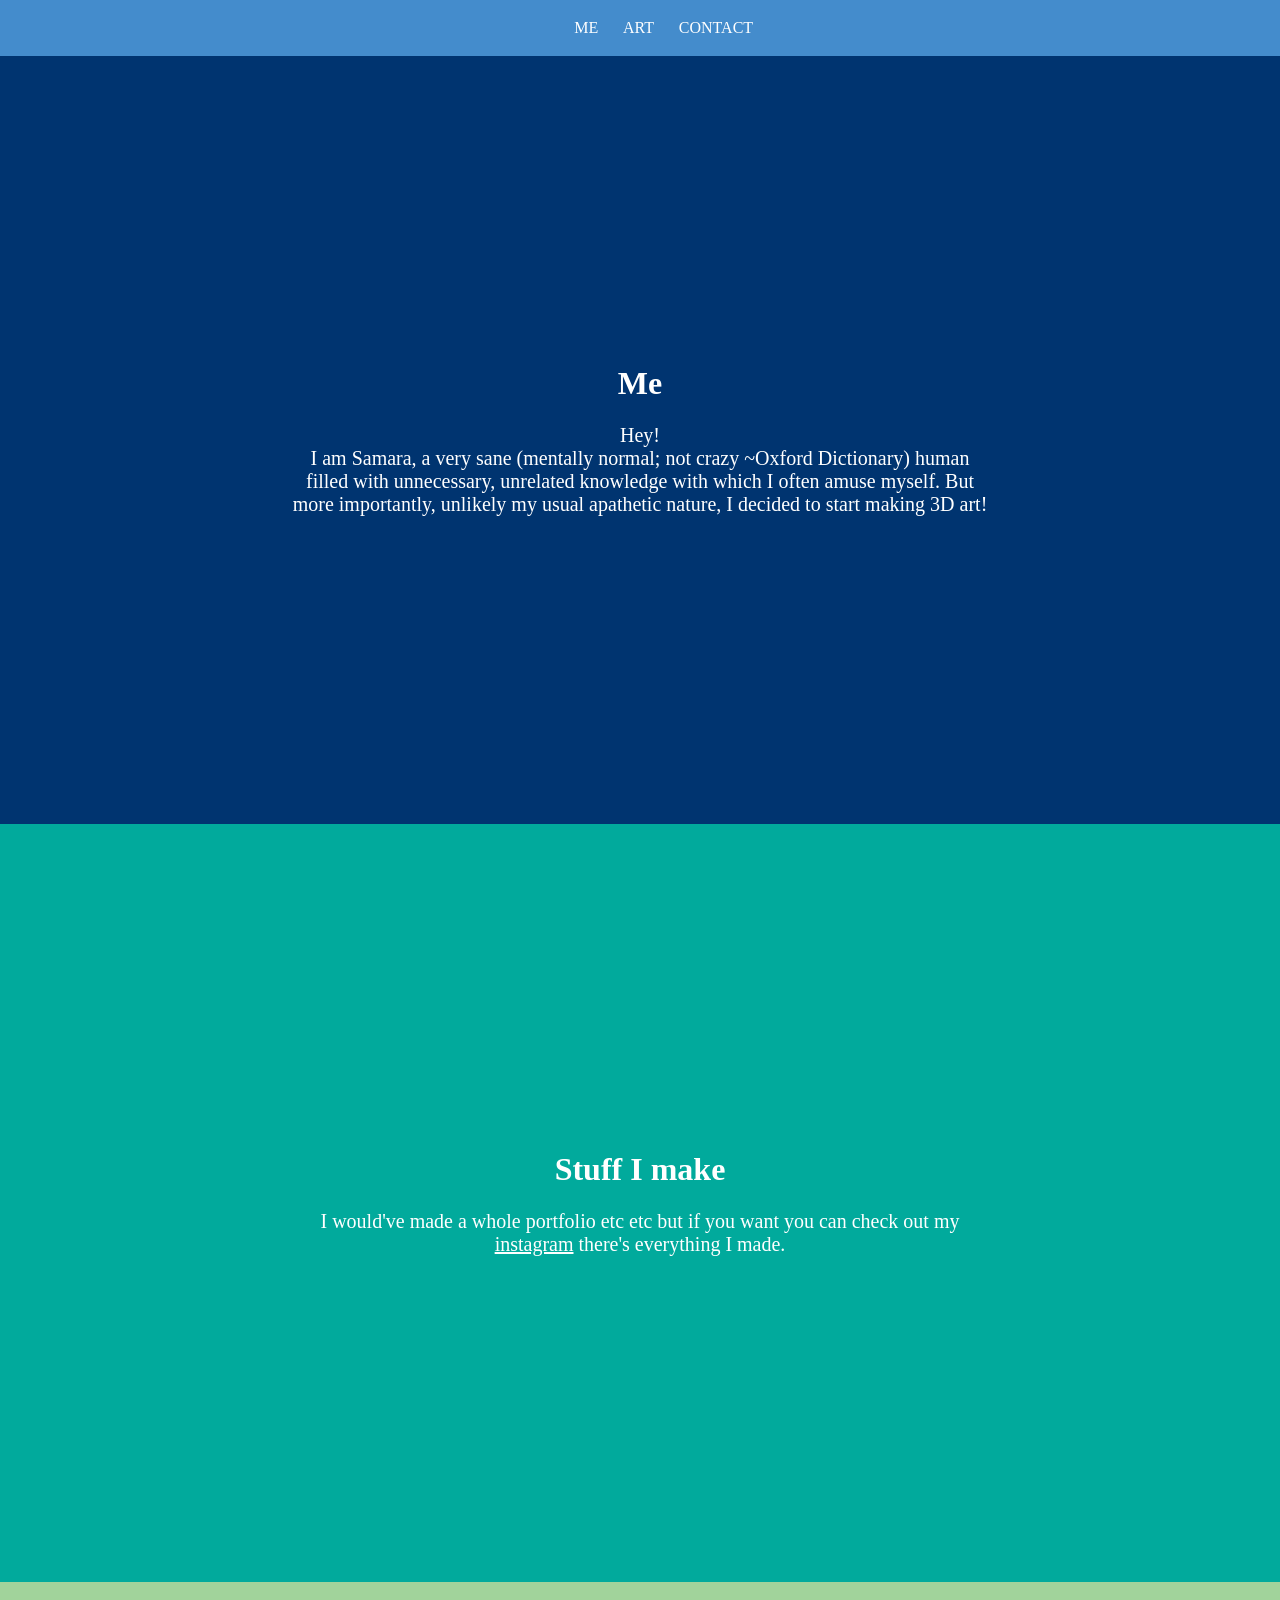
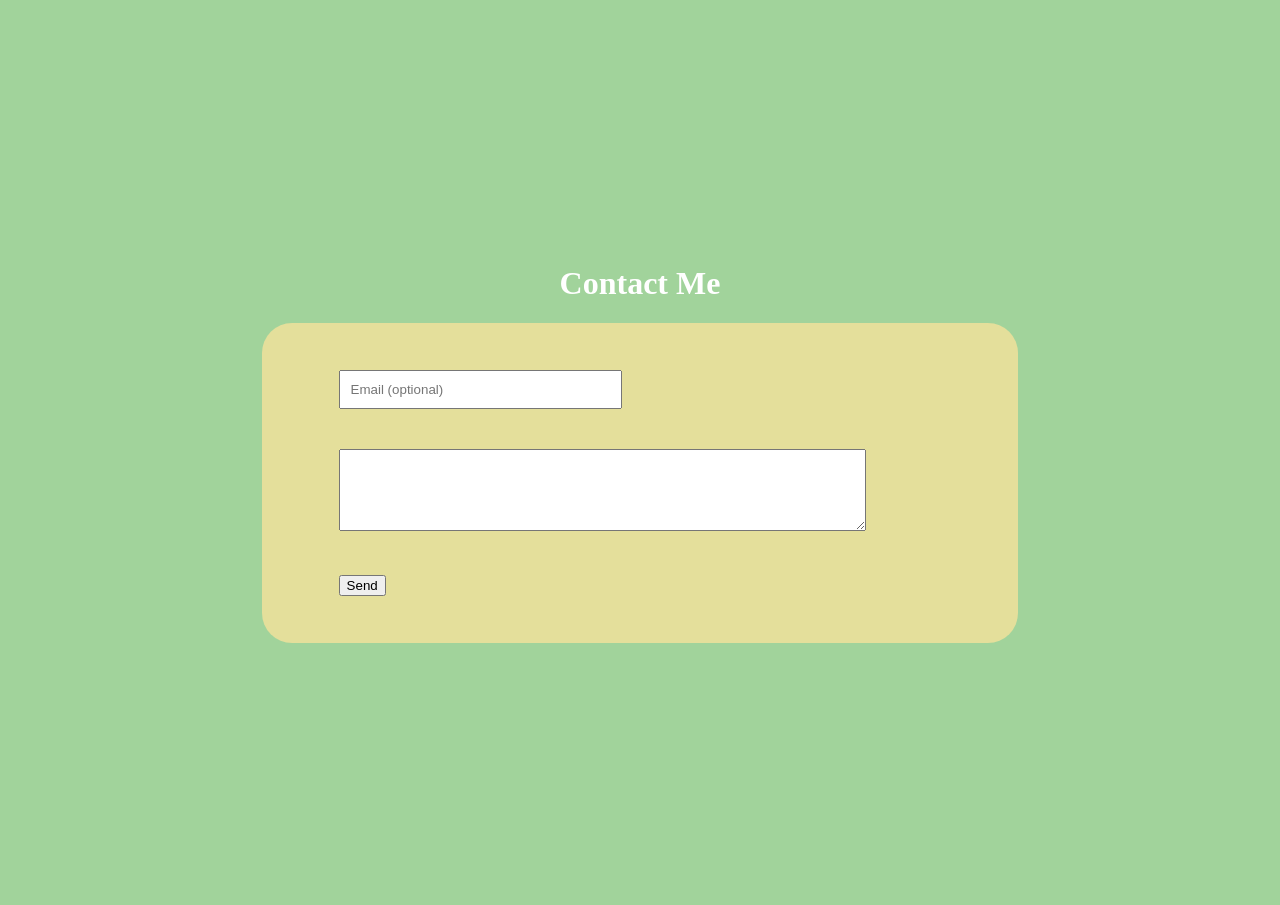
==== index.html @ bbf27b22 "initial commit" ====
<!DOCTYPE html>
<html>
<head>
	<title>samsumsimsem</title>
	<link rel="stylesheet" type="text/css" href="cssfiles/port.css">
	<link rel="icon" type="image/png" href="media/logo.png">
	<link rel="preconnect" href="https://fonts.googleapis.com">
<link rel="preconnect" href="https://fonts.gstatic.com" crossorigin>
</head>
<body>

<nav>
	<table>
		<tr>
			<td><a href="#me" class="link">ME</a></td>
			<td><a href="#artworks" class="link">ART</a></td>
			<td><a href="#contact" class="link">CONTACT</a></td>
		</tr>
	</table>
</nav>

<div id="me">

	<h1>Me</h1>
		<p>Hey! <br>
		I am Samara, a very sane (mentally normal; not crazy ~Oxford Dictionary) human filled with unnecessary, unrelated knowledge with which I often amuse myself. But more importantly, unlikely my usual apathetic nature, I decided to start making 3D art!</p>


</div>

<div id="artworks">
<h1>Stuff I make</h1>
		<p>I would've made a whole portfolio etc etc but if you want you can check out my <a href="http://instagram.com/samsumsimsem">instagram</a> there's everything I made.</p>


</div>


<div id="contact">

<h1>Contact Me</h1>
	<form action="https://formspree.io/f/mayveany" method="POST">
	
 		<input type="email" name="forreply" class="formthings" placeholder="Email (optional)">	<br>
	
		<textarea class="formthings" name="reason" rows="4" cols="50"> </textarea> <br>

 		<button type="submit" >Send</button>
 	  
	</form>
</div>



</body>
</html>
---- cssfiles/port.css ----
body {
	margin: 0px;
}

h1 {
	text-align: center;
}

p {
	text-align: center;
	font-family: 'IBM Plex Serif', serif;
	font-size: 20px;
}

#me {
	padding: 18em;
	background-color: #003470;
	color: #ffffff;
	}

#contact {
	padding: 16.35em;
	background-color: #a1d39b;
	color: #ffffff; 

}

#artworks {
	padding: 19.12em;
	background-color: #01aa9c;
	color: #ffffff; 

}


form {
	background-color: #e4df9b;
	padding: 27px;
	padding-right: 0px;
	border-radius: 30px;
}

.formthings {
	padding: 10px;
	padding-right: 100px;
	margin: 20px;
	margin-left: 50px;
}

button {
	margin: 20px;
	margin-left: 50px;
}

.artwork {
  width: 30%;
  height: 300px;
  float: left;
  margin: 1.11%; 
}

a {
	color: #ffffff;
}

table {
	background-color: #448ccc;
	margin: 0px;
	padding: 1rem;
	padding-left: 43%;
	padding-right: 43.55%;
}

.link {
	text-decoration: none;
	margin-left: 1.3rem;
}

a:hover {
	color: #fff79a;
}
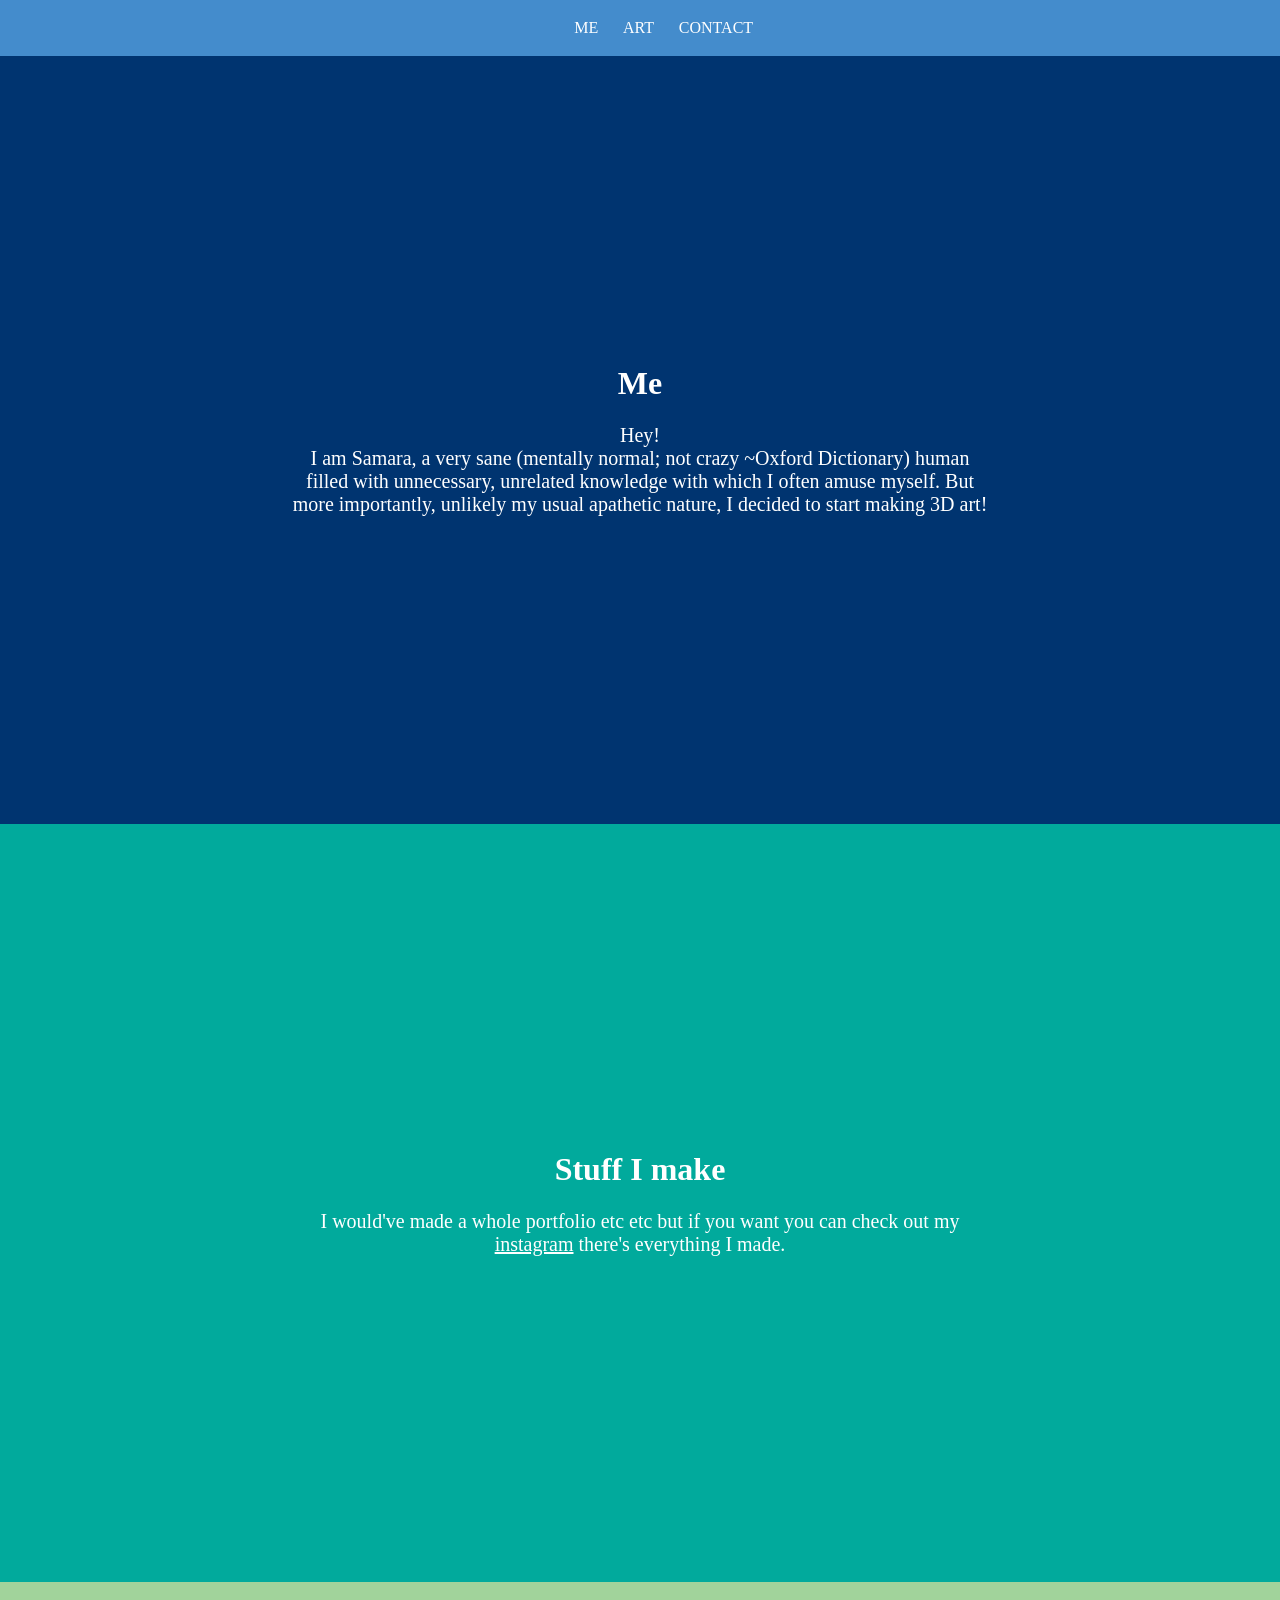
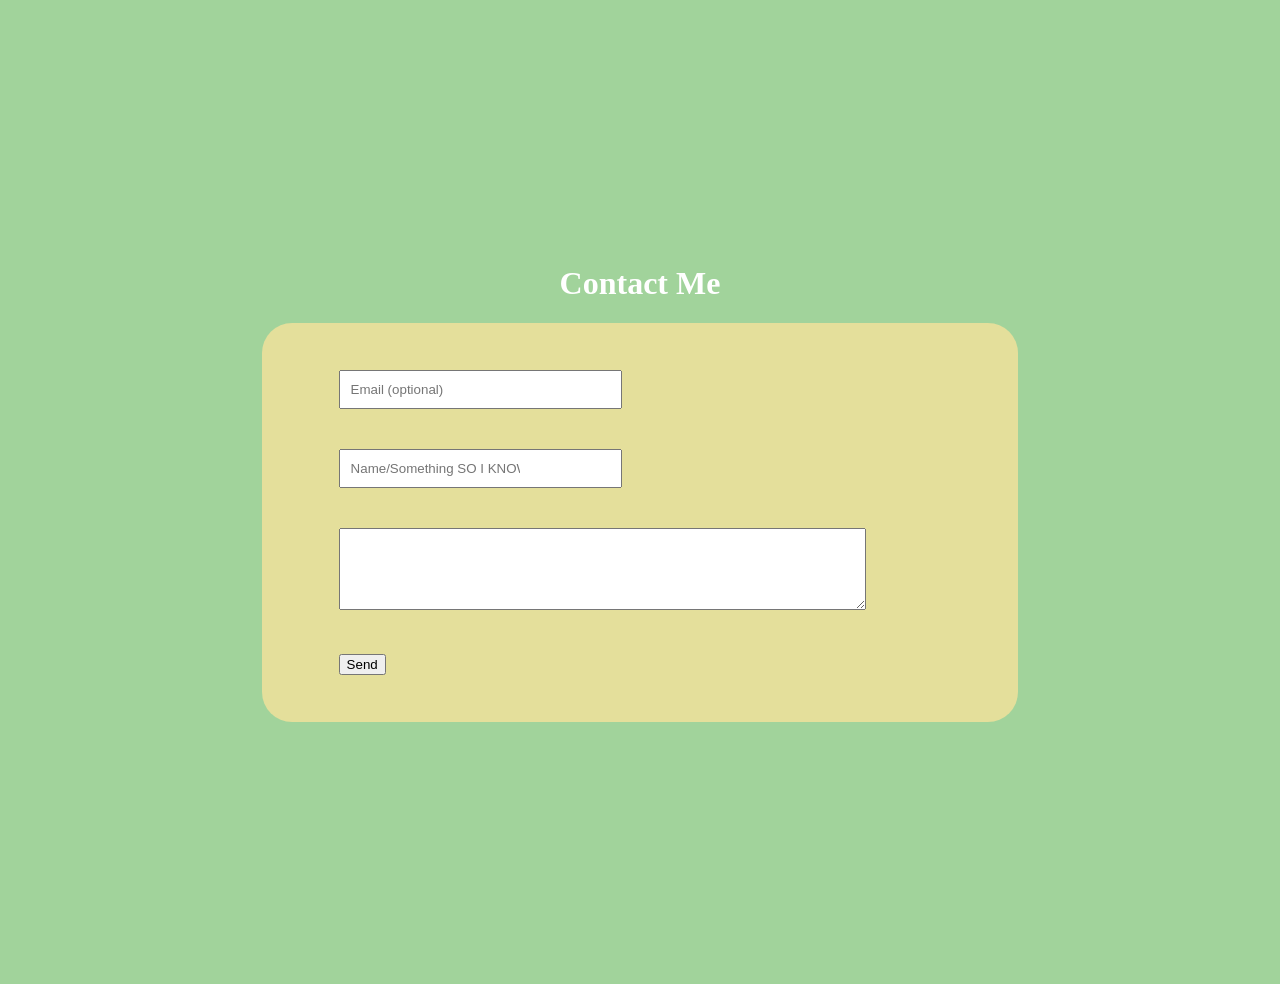
==== commit 41a7de29: "initial commit" ====
--- a/index.html
+++ b/index.html
@@ -42,6 +42,8 @@
 	<form action="https://formspree.io/f/mayveany" method="POST">
 	
  		<input type="email" name="forreply" class="formthings" placeholder="Email (optional)">	<br>
+
+ 		<input type="text" name="name" class="formthings" placeholder="Name/Something SO I KNOW WHO YOU ARE" required>	<br>
 	
 		<textarea class="formthings" name="reason" rows="4" cols="50"> </textarea> <br>
 
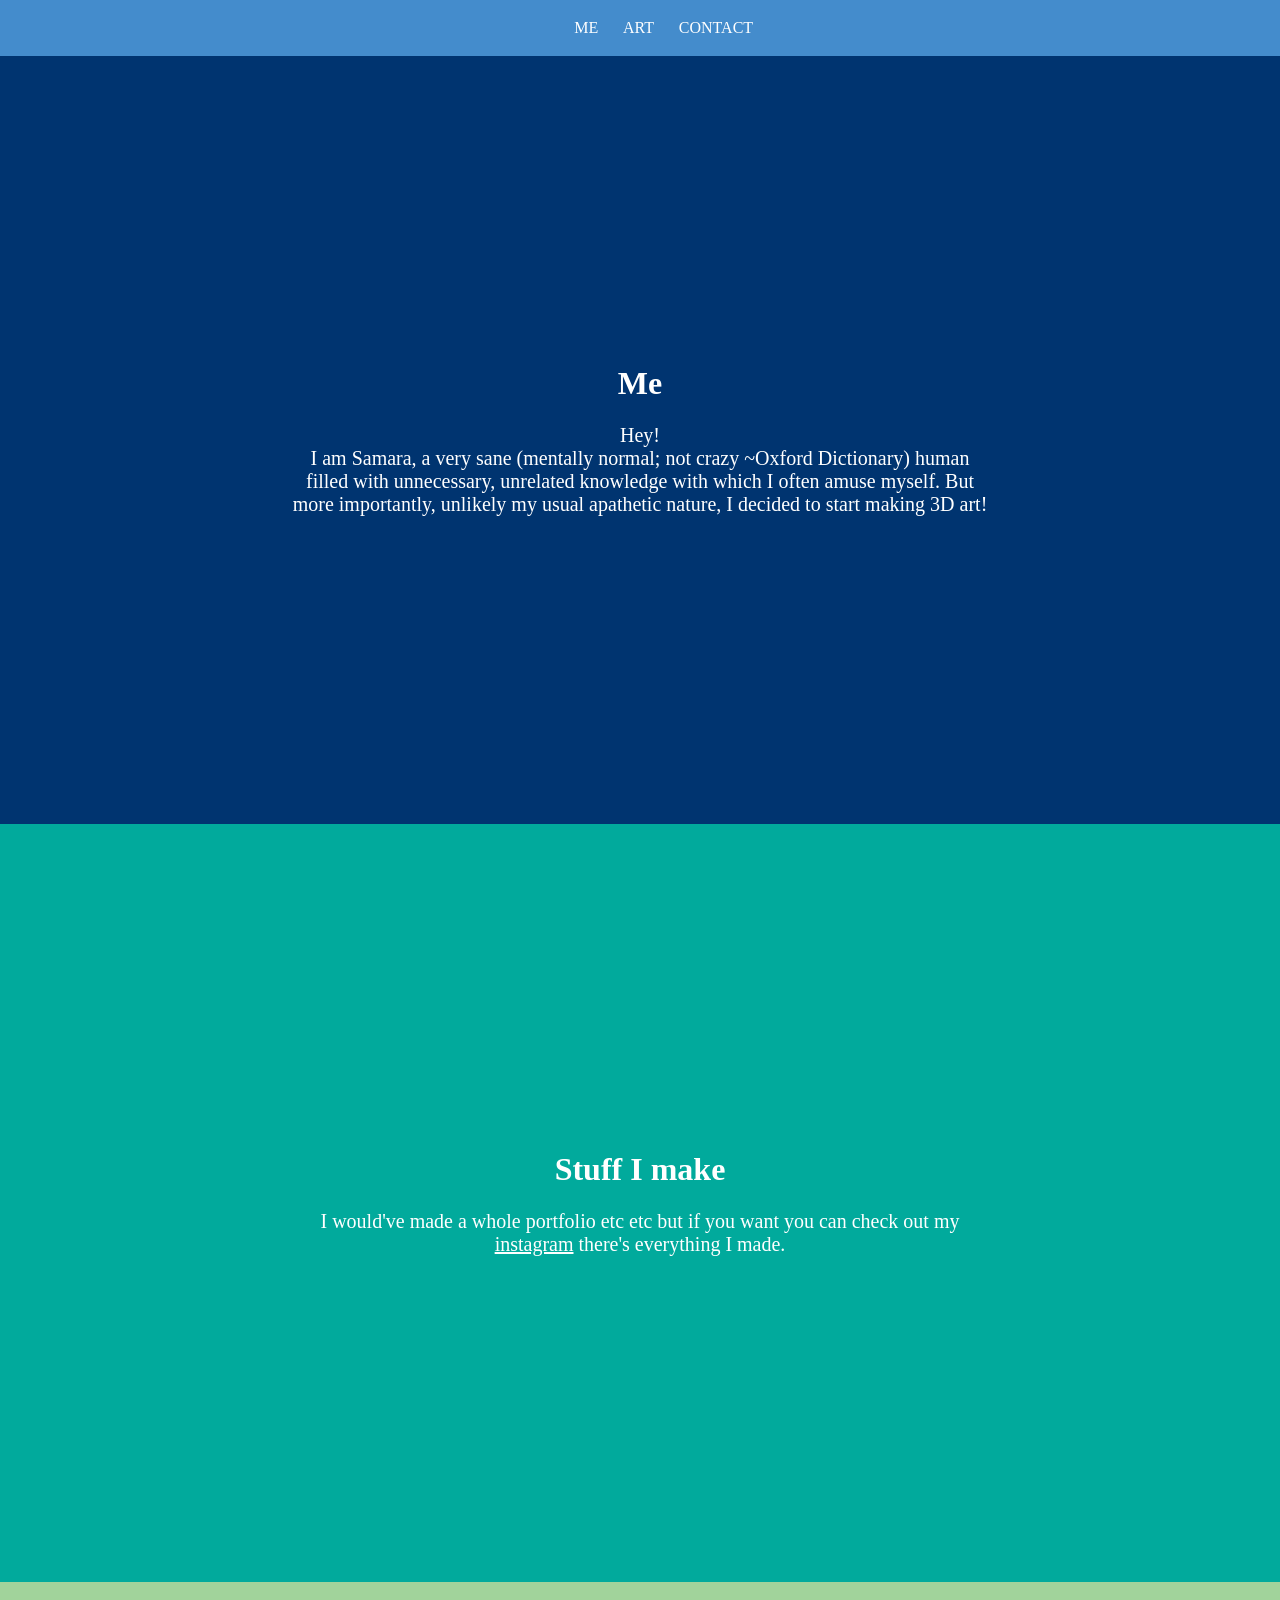
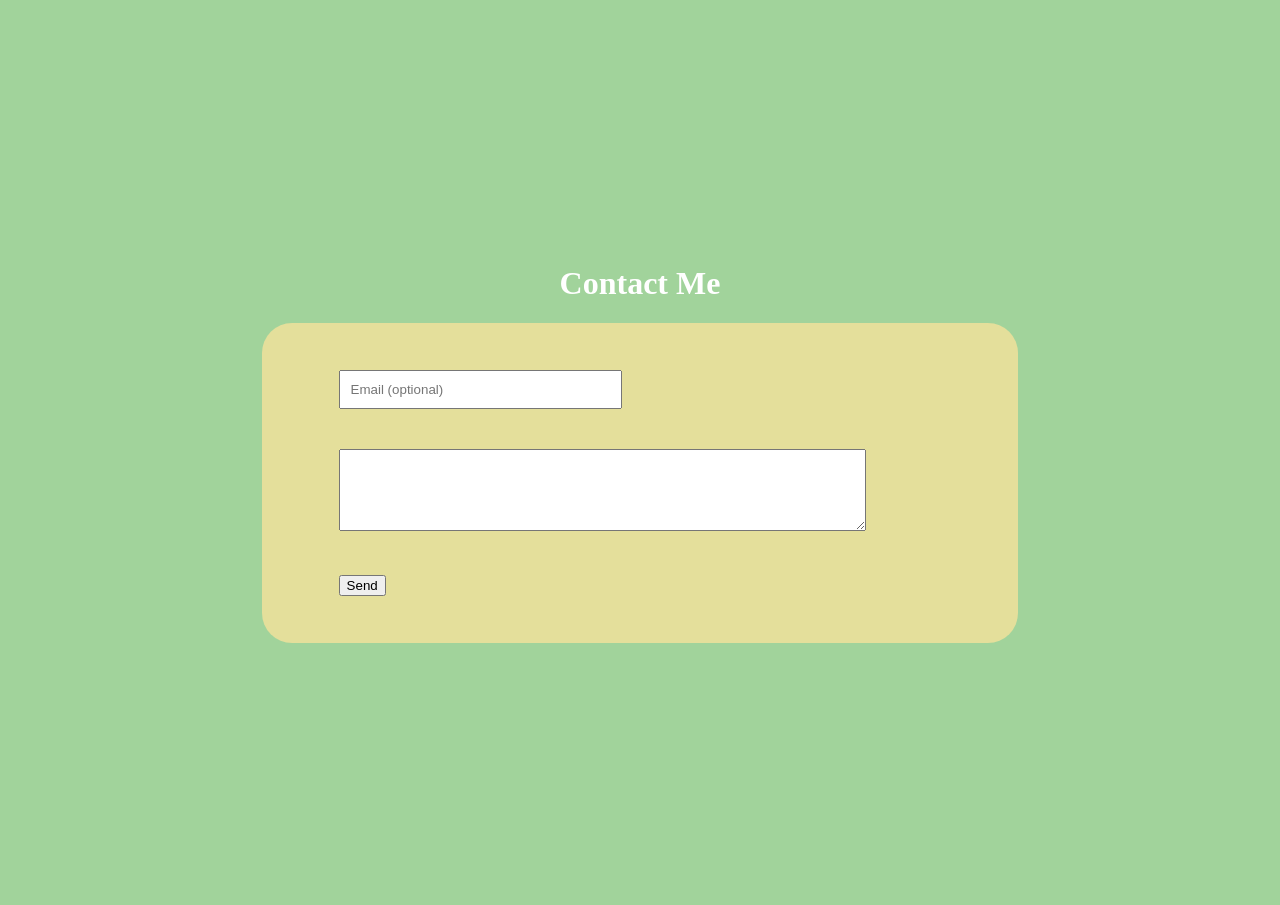
==== commit 37db2c08: "initial commit" ====
--- a/index.html
+++ b/index.html
@@ -42,8 +42,6 @@
 	<form action="https://formspree.io/f/mayveany" method="POST">
 	
  		<input type="email" name="forreply" class="formthings" placeholder="Email (optional)">	<br>
-
- 		<input type="text" name="name" class="formthings" placeholder="Name/Something SO I KNOW WHO YOU ARE" required>	<br>
 	
 		<textarea class="formthings" name="reason" rows="4" cols="50"> </textarea> <br>
 
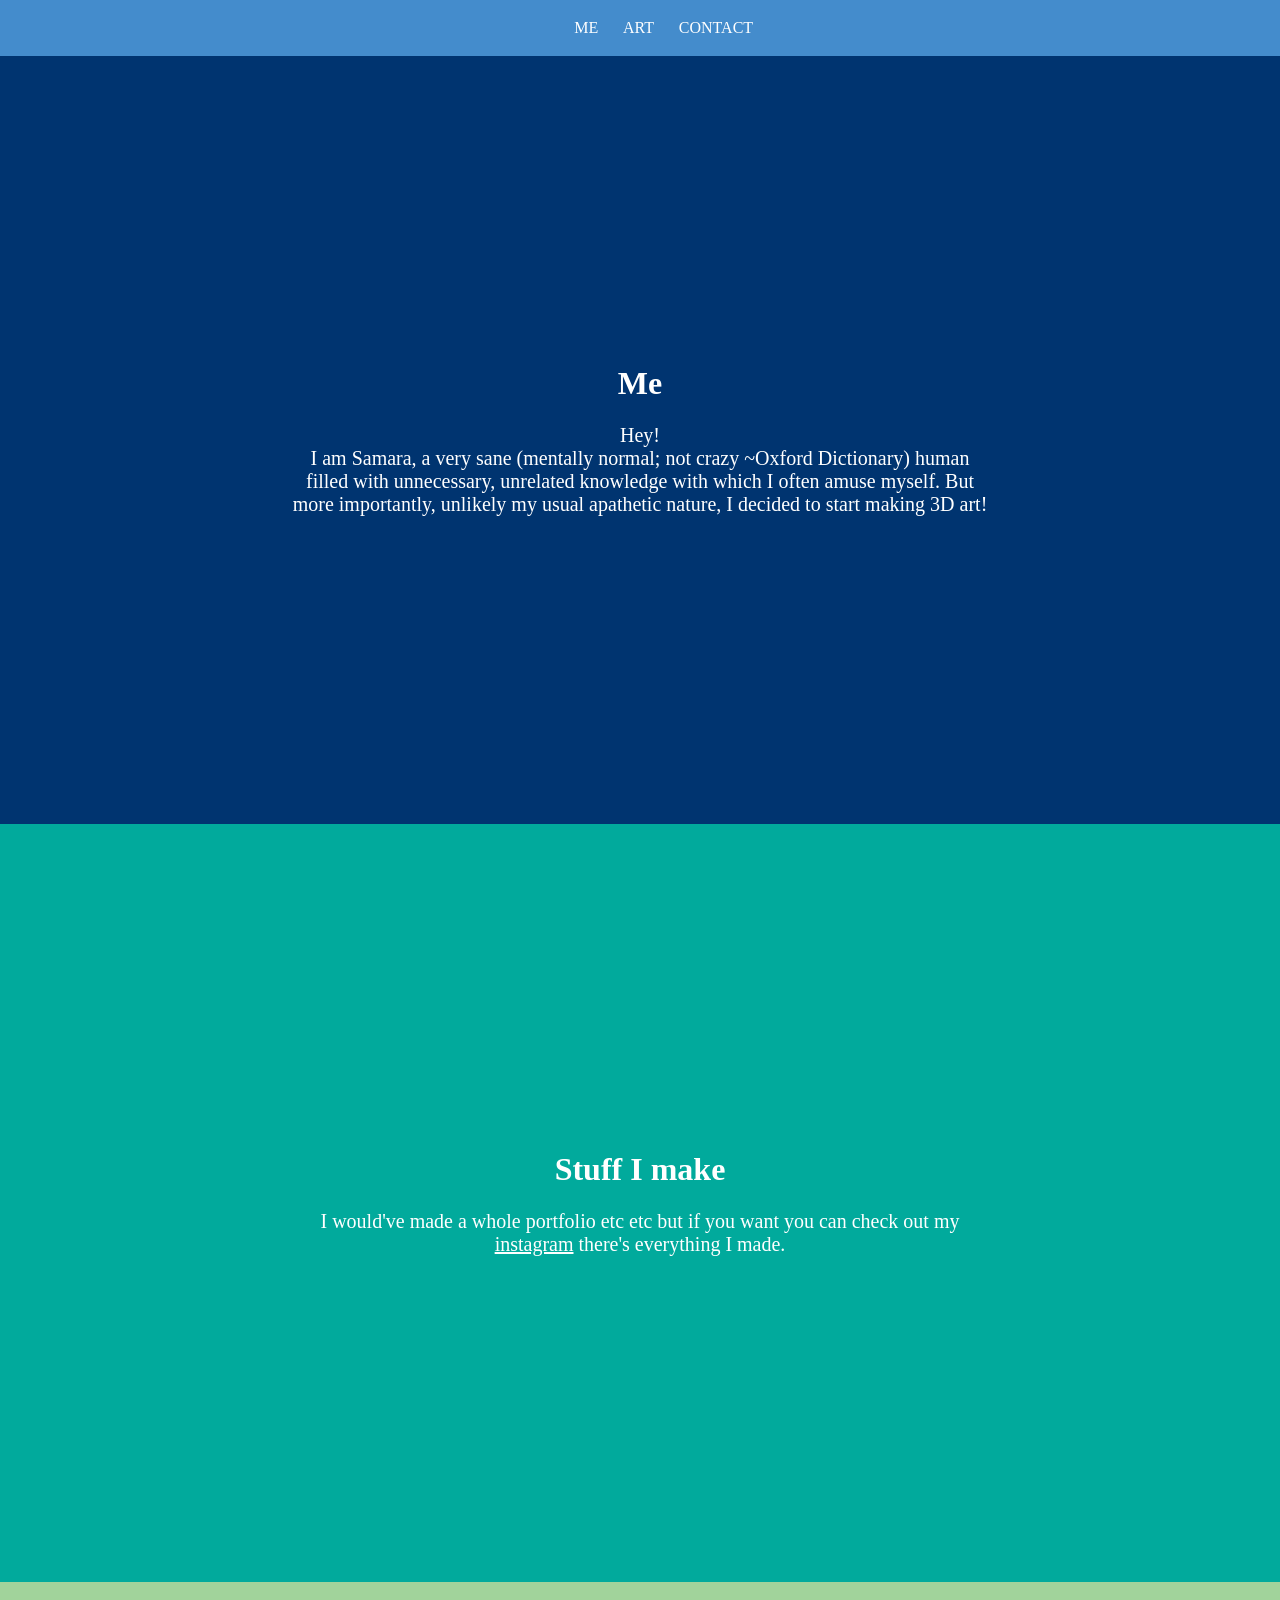
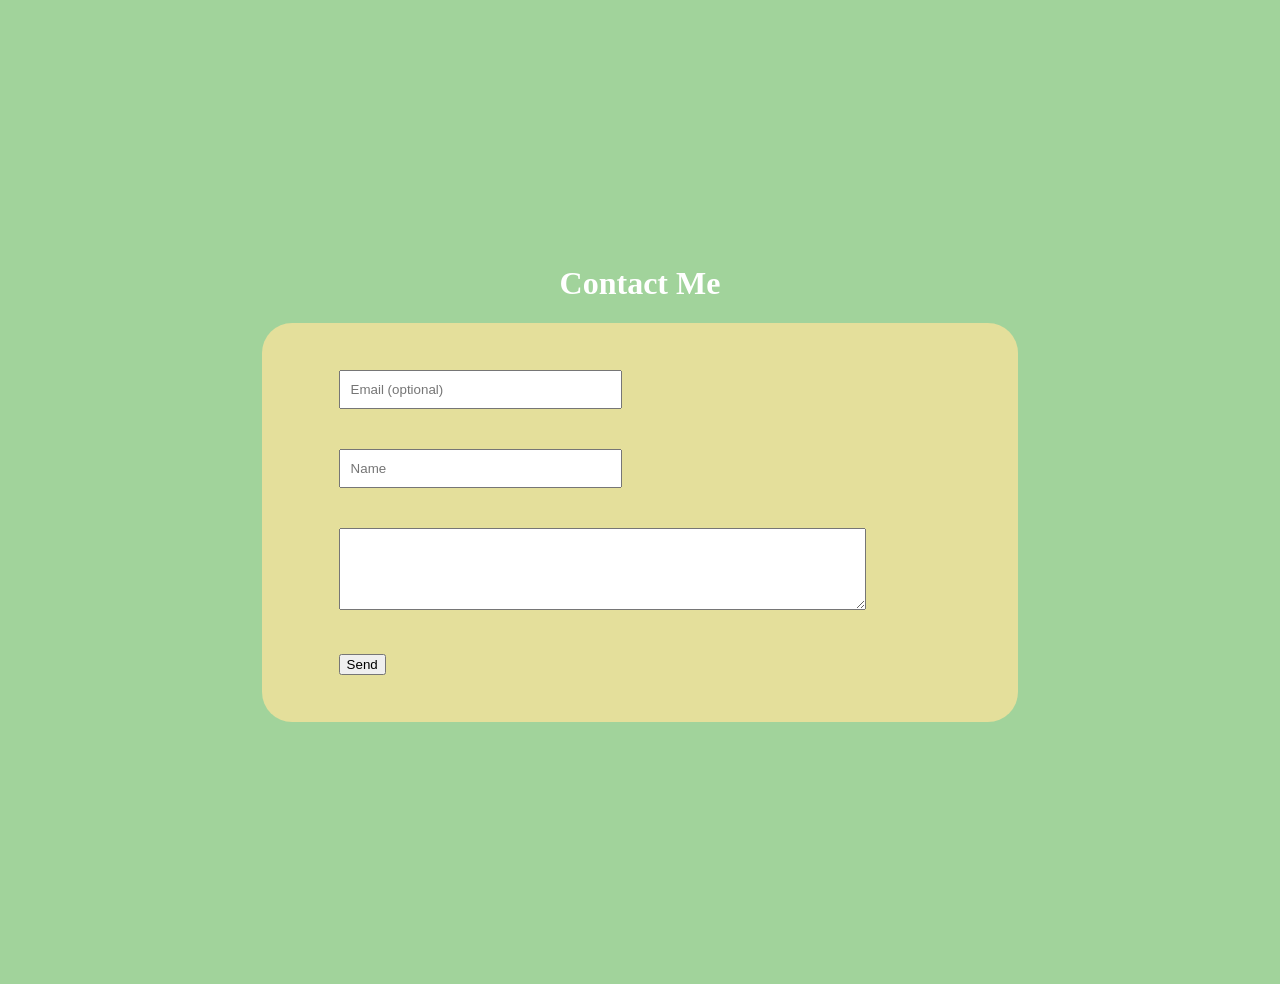
==== commit 926d2ff0: "initial commit" ====
--- a/index.html
+++ b/index.html
@@ -41,7 +41,9 @@
 <h1>Contact Me</h1>
 	<form action="https://formspree.io/f/mayveany" method="POST">
 	
- 		<input type="email" name="forreply" class="formthings" placeholder="Email (optional)">	<br>
+ 		<input type="email" name="email" class="formthings" placeholder="Email (optional)">	<br>
+
+ 		<input type="text" name="name" class="formthings" placeholder="Name">	<br>
 	
 		<textarea class="formthings" name="reason" rows="4" cols="50"> </textarea> <br>
 
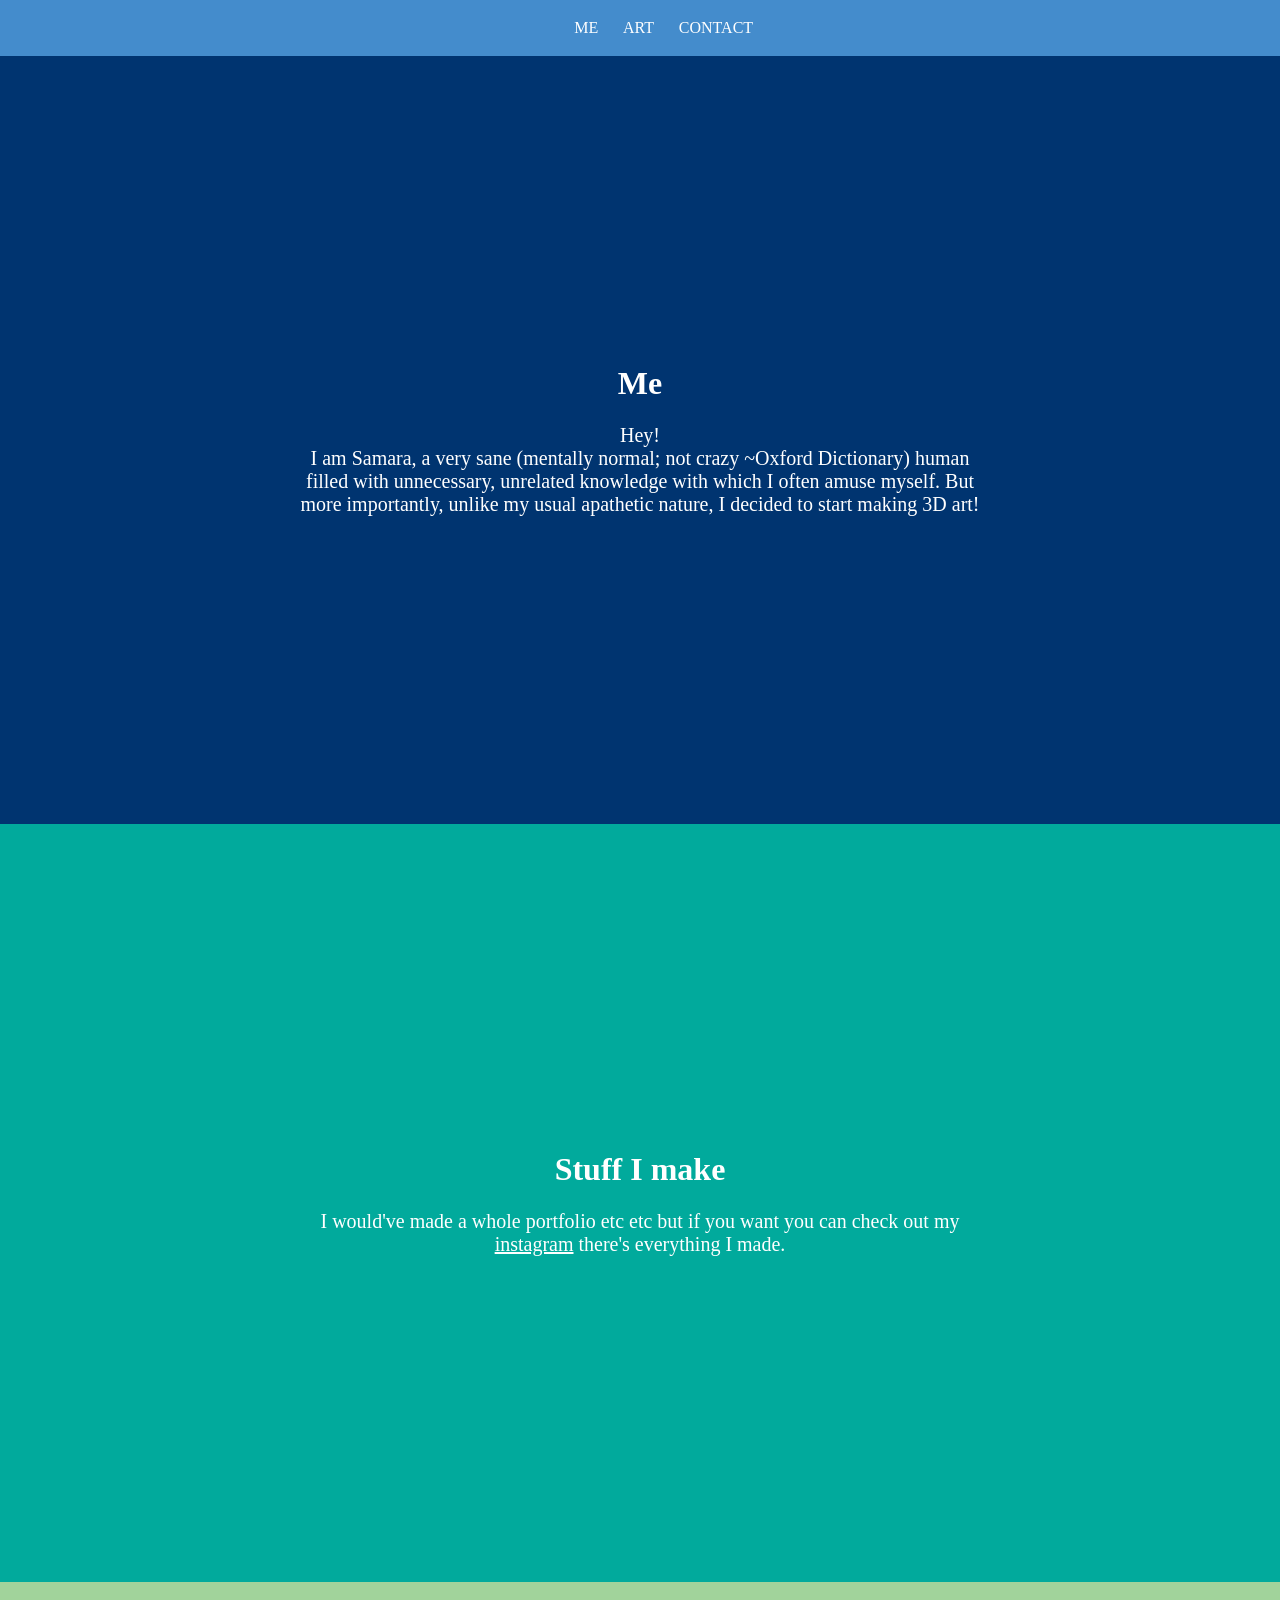
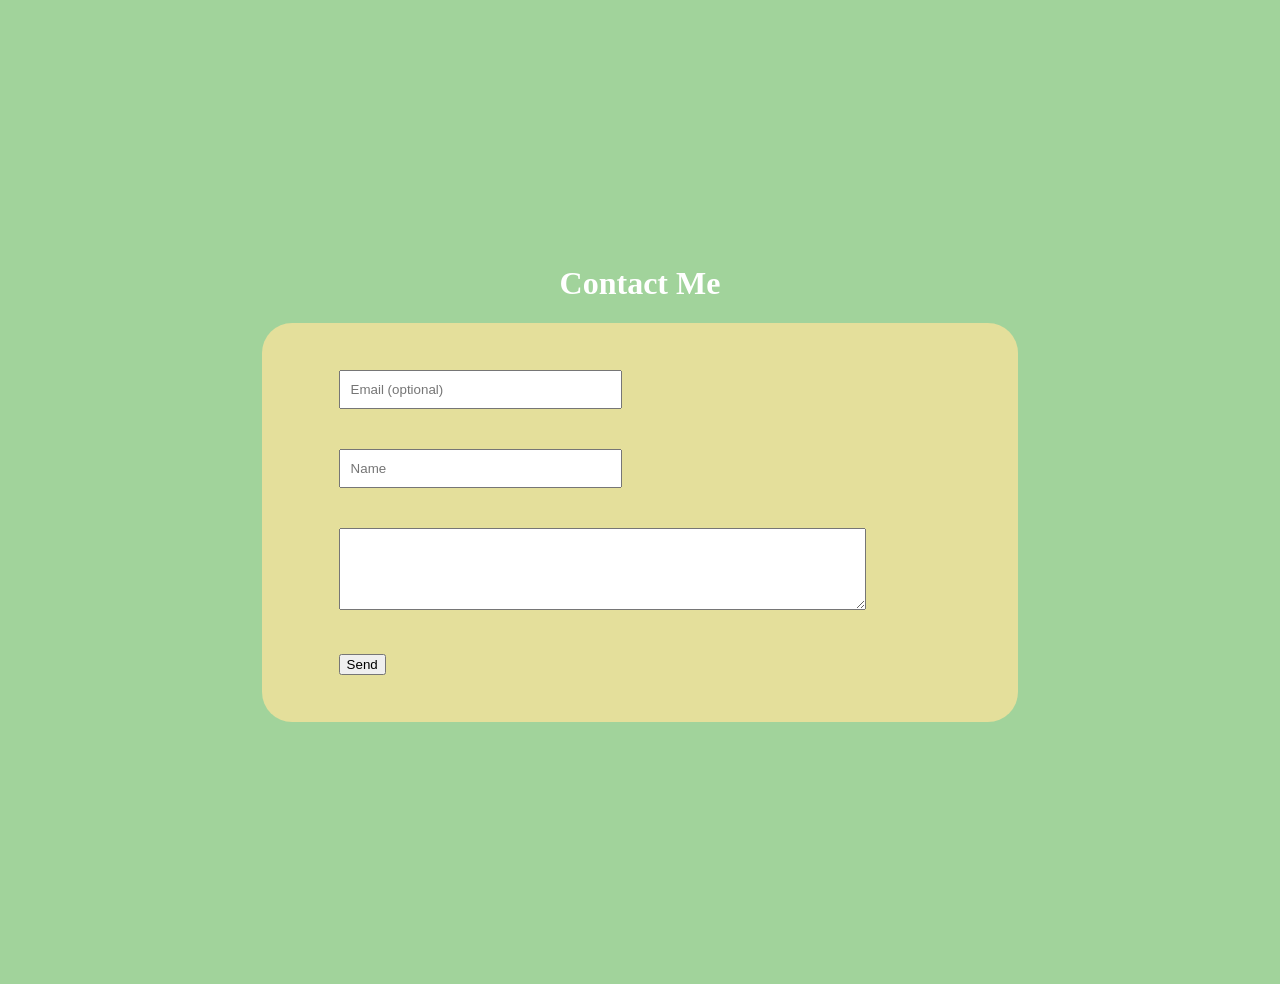
==== commit e7f8affc: "initial commit" ====
--- a/index.html
+++ b/index.html
@@ -23,7 +23,7 @@
 
 	<h1>Me</h1>
 		<p>Hey! <br>
-		I am Samara, a very sane (mentally normal; not crazy ~Oxford Dictionary) human filled with unnecessary, unrelated knowledge with which I often amuse myself. But more importantly, unlikely my usual apathetic nature, I decided to start making 3D art!</p>
+		I am Samara, a very sane (mentally normal; not crazy ~Oxford Dictionary) human filled with unnecessary, unrelated knowledge with which I often amuse myself. But more importantly, unlike my usual apathetic nature, I decided to start making 3D art!</p>
 
 
 </div>
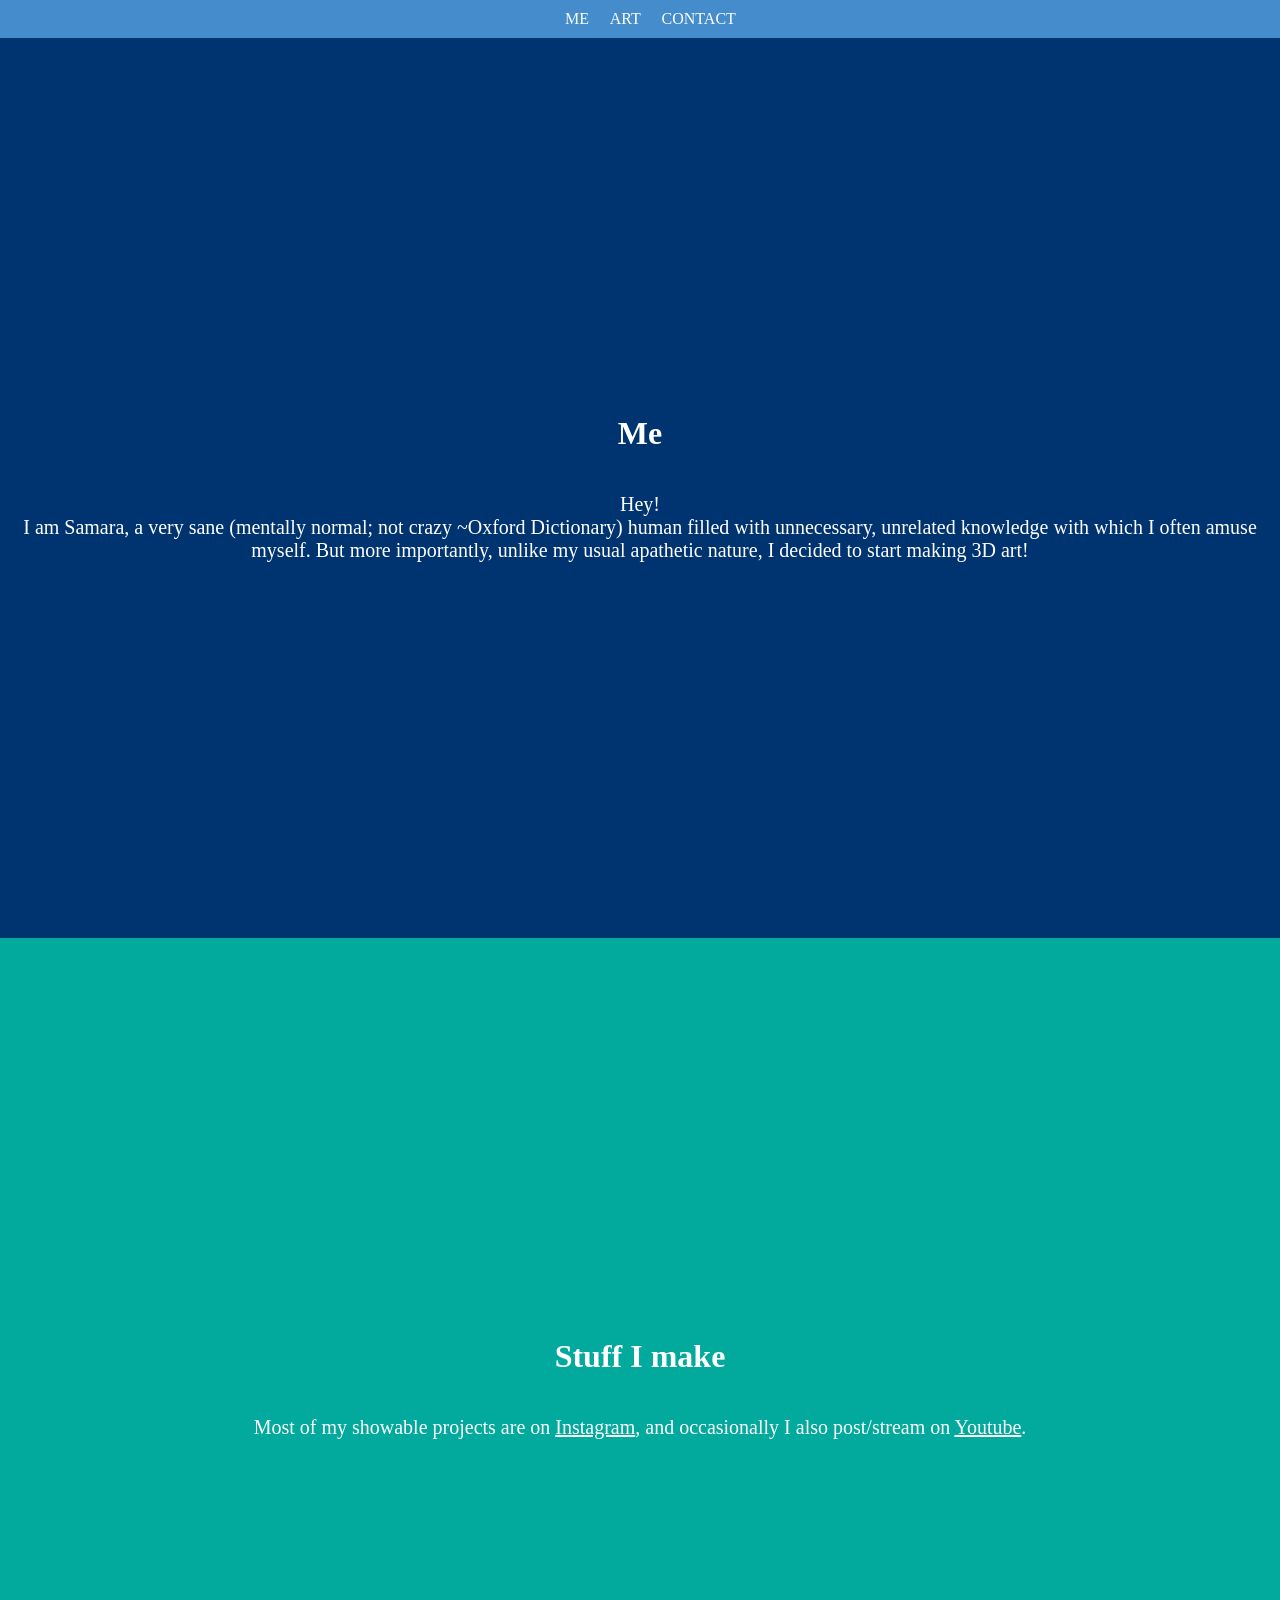
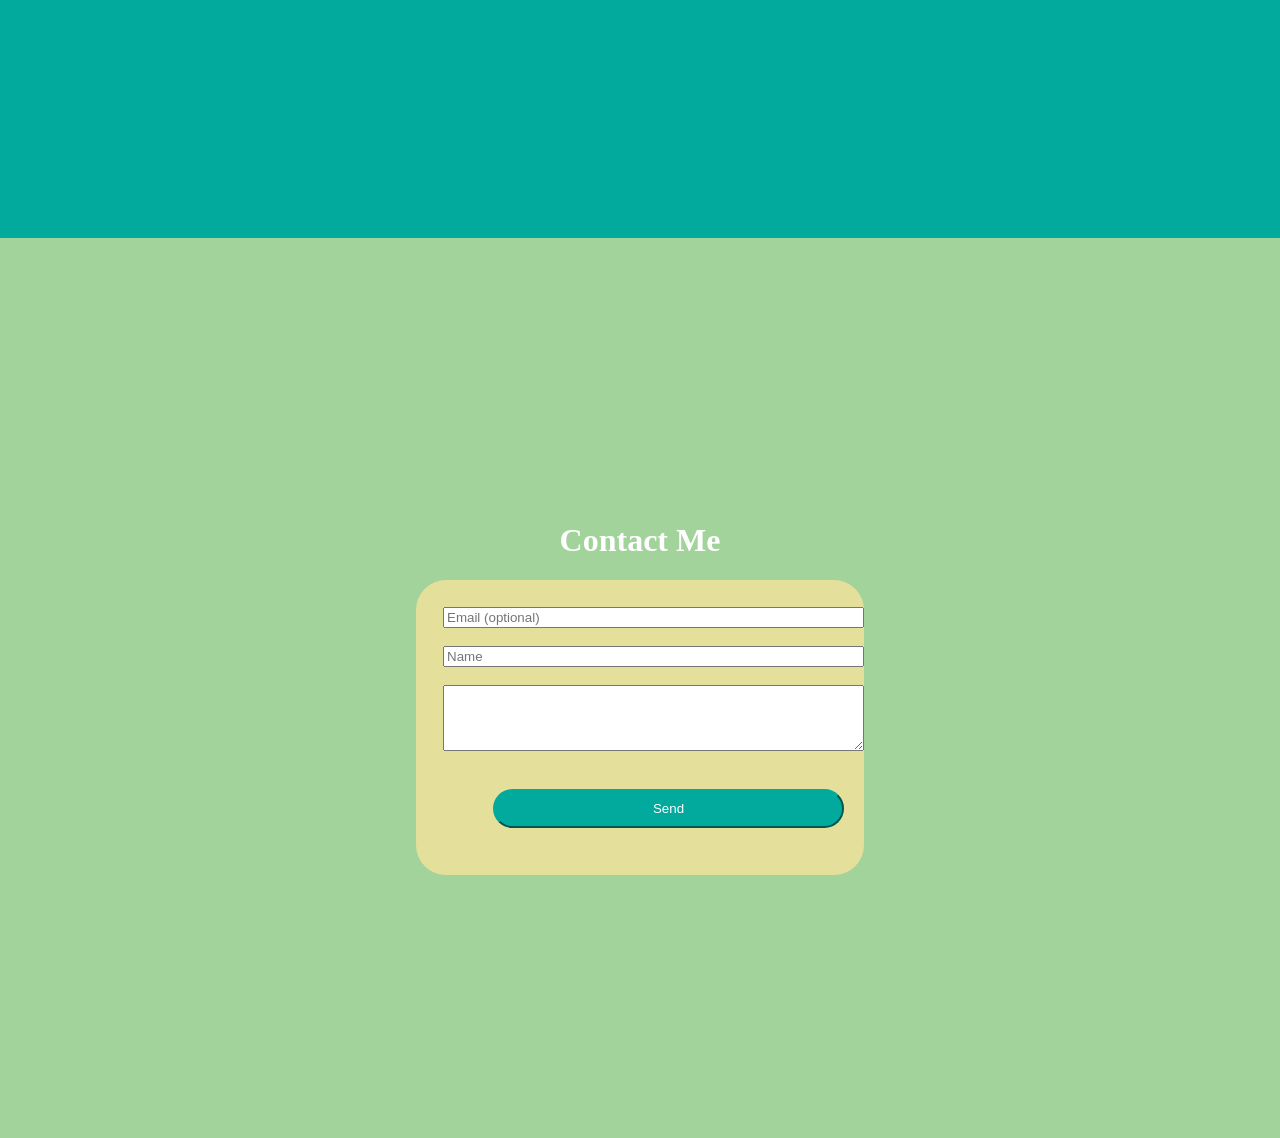
==== commit 432d64a2: "initial commit" ====
--- a/index.html
+++ b/index.html
@@ -10,15 +10,21 @@
 <body>
 
 <nav>
-	<table>
+
+	<a href="#me" class="link">ME</a>
+	<a href="#artworks" class="link">ART</a>
+	<a href="#contact" class="link">CONTACT</a>
+
+	<!-- <table>
 		<tr>
 			<td><a href="#me" class="link">ME</a></td>
 			<td><a href="#artworks" class="link">ART</a></td>
 			<td><a href="#contact" class="link">CONTACT</a></td>
 		</tr>
-	</table>
+	</table> -->
 </nav>
 
+<div class="flexforinfo">
 <div id="me">
 
 	<h1>Me</h1>
@@ -30,7 +36,7 @@
 
 <div id="artworks">
 <h1>Stuff I make</h1>
-		<p>I would've made a whole portfolio etc etc but if you want you can check out my <a href="http://instagram.com/samsumsimsem">instagram</a> there's everything I made.</p>
+		<p>Most of my showable projects are on <a href="https://www.instagram.com/samsumsimsem/">Instagram</a>, and occasionally I also post/stream on <a href="https://www.youtube.com/channel/UCDOFjuyXz10gQQqtY5W5t1Q">Youtube</a>.</p>
 
 
 </div>
@@ -38,21 +44,23 @@
 
 <div id="contact">
 
-<h1>Contact Me</h1>
-	<form action="https://formspree.io/f/mayveany" method="POST">
+	<h1>Contact Me</h1>
+
+		<form action="https://formspree.io/f/mayveany" method="POST">
 	
- 		<input type="email" name="email" class="formthings" placeholder="Email (optional)">	<br>
+ 			<input type="email" name="email" class="formthings" placeholder="Email (optional)">	<br>
+	
+ 			<input type="text" name="name" class="formthings" placeholder="Name">	<br>
+		
+			<textarea class="formthings" name="reason" rows="4" cols="50"> </textarea> <br>
 
- 		<input type="text" name="name" class="formthings" placeholder="Name">	<br>
-	
-		<textarea class="formthings" name="reason" rows="4" cols="50"> </textarea> <br>
+ 			<button type="submit" >Send</button>
+ 	  
+		</form>
 
- 		<button type="submit" >Send</button>
- 	  
-	</form>
 </div>
 
-
+</div>
 
 </body>
 </html>
--- a/cssfiles/port.css
+++ b/cssfiles/port.css
@@ -12,21 +12,55 @@
 	font-size: 20px;
 }
 
+
+.flexforinfo {
+	display: flex;
+	flex-direction: column;
+	justify-content: center;
+	align-items: stretch;
+}
+
+nav {
+	display: flex;
+	flex-direction: row;
+	justify-content: center;
+	align-items: center;
+	padding-top: 10px;
+	padding-bottom: 10px;
+	background-color: #448ccc;
+}
+
+
 #me {
-	padding: 18em;
+	display: flex;
+	flex-direction: column;
+	justify-content: center;
+	align-items: center;
+	height: 100vh;
+	/*padding: 18em;*/
 	background-color: #003470;
 	color: #ffffff;
 	}
 
 #contact {
-	padding: 16.35em;
+	/*padding: 16.35em;*/
+	display: flex;
+	flex-direction: column;
+	justify-content: center;
+	align-items: center;
+	height: 100vh;
 	background-color: #a1d39b;
 	color: #ffffff; 
 
 }
 
 #artworks {
-	padding: 19.12em;
+	display: flex;
+	flex-direction: column;
+	justify-content: center;
+	align-items: center;
+	height: 100vh;
+	/*padding: 19.12em;*/
 	background-color: #01aa9c;
 	color: #ffffff; 
 
@@ -34,6 +68,10 @@
 
 
 form {
+	display: flex;
+	flex-direction: column;
+	align-items: stretch;
+	justify-content: flex-start;
 	background-color: #e4df9b;
 	padding: 27px;
 	padding-right: 0px;
@@ -41,15 +79,24 @@
 }
 
 .formthings {
-	padding: 10px;
-	padding-right: 100px;
-	margin: 20px;
-	margin-left: 50px;
+	/*padding: 10px;
+	padding-right: 100px;*/
+/*	margin: 20px;
+	margin-left: 50px;*/
 }
 
 button {
 	margin: 20px;
 	margin-left: 50px;
+	border-radius: 20px;
+	background-color: #01aa9c;
+	color: #ffffff;
+	padding-top: 10px;
+	padding-bottom: 10px;
+	border-color: #01aa9c;
+}
+button:hover {
+	background-color: #c4df9b;
 }
 
 .artwork {
@@ -78,4 +125,19 @@
 
 a:hover {
 	color: #fff79a;
+}
+
+@media (max-width: 500px) {
+	/*button {
+		background-color: blue;
+	}*/
+	nav {
+	display: flex;
+	flex-direction: row;
+	justify-content: center;
+	align-items: center;
+	padding-top: 7px;
+	padding-bottom: 7px;
+	background-color: #448ccc;
+	}
 }
